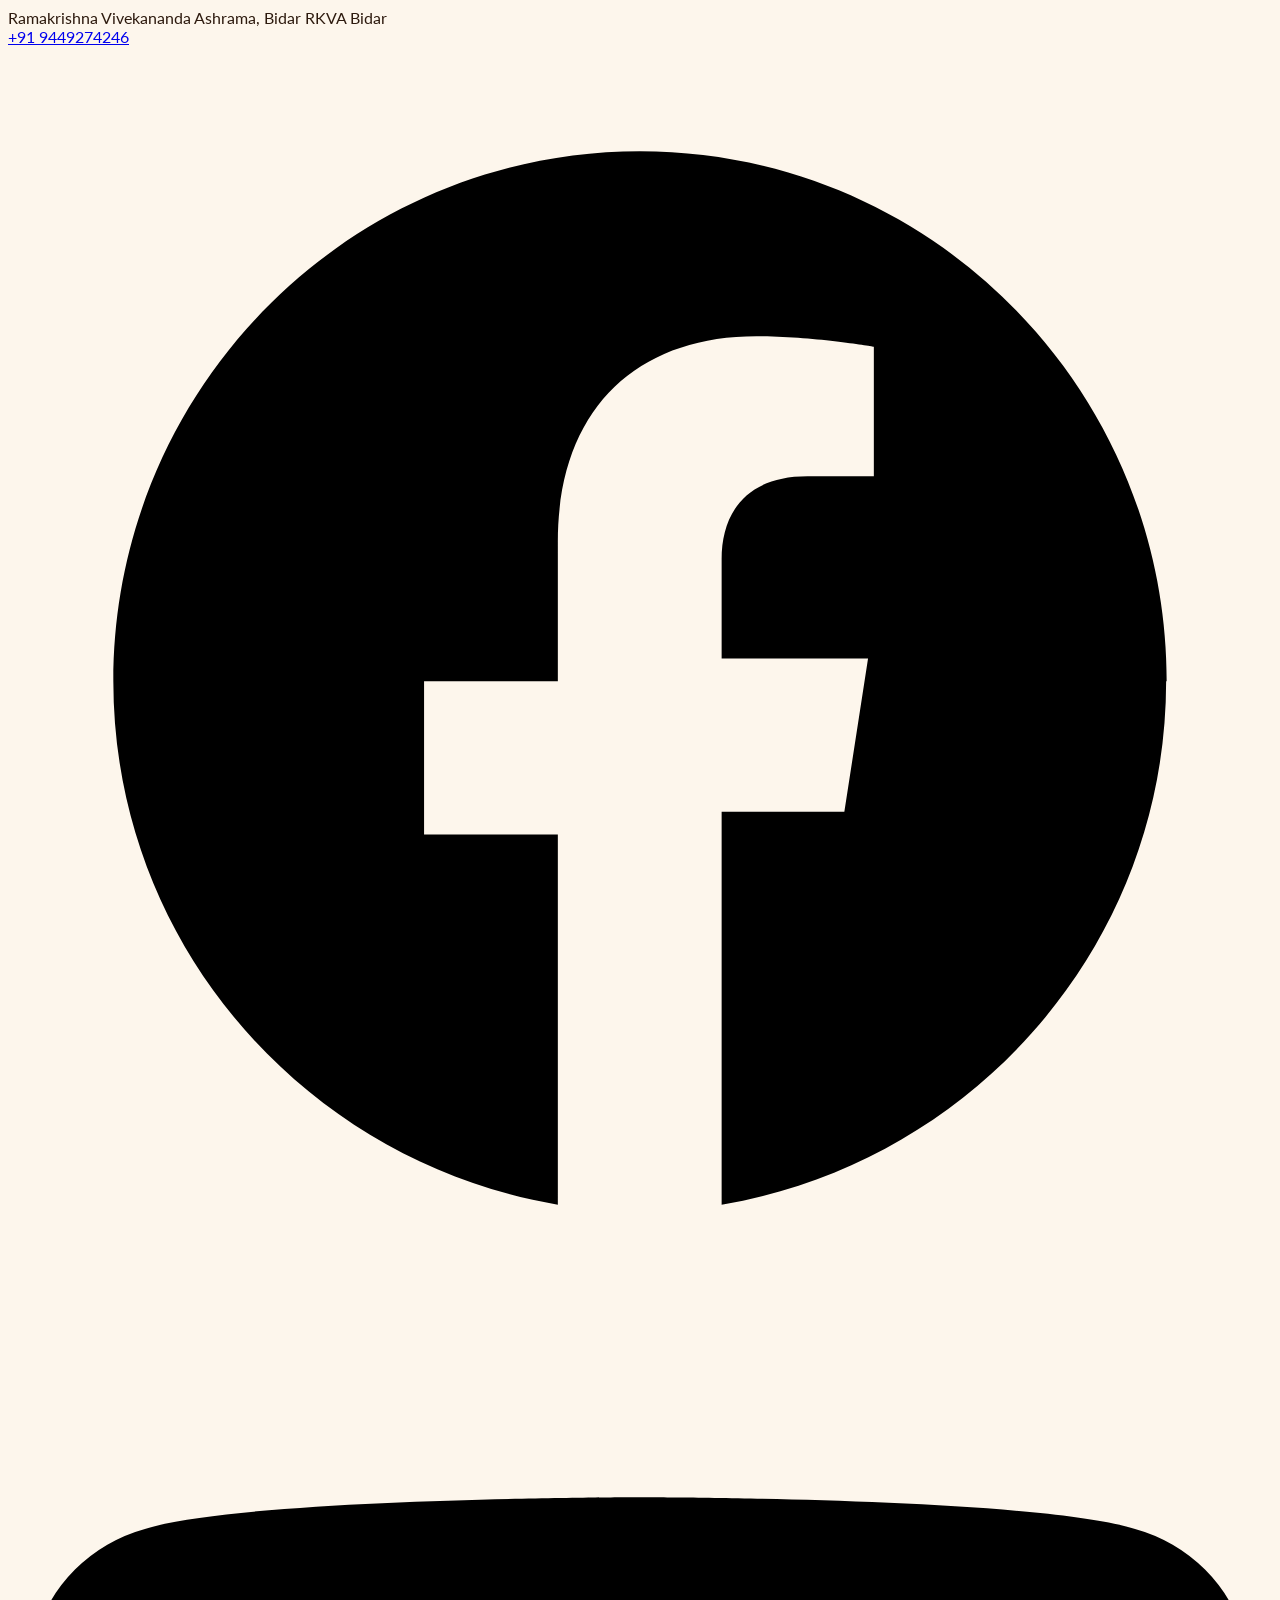
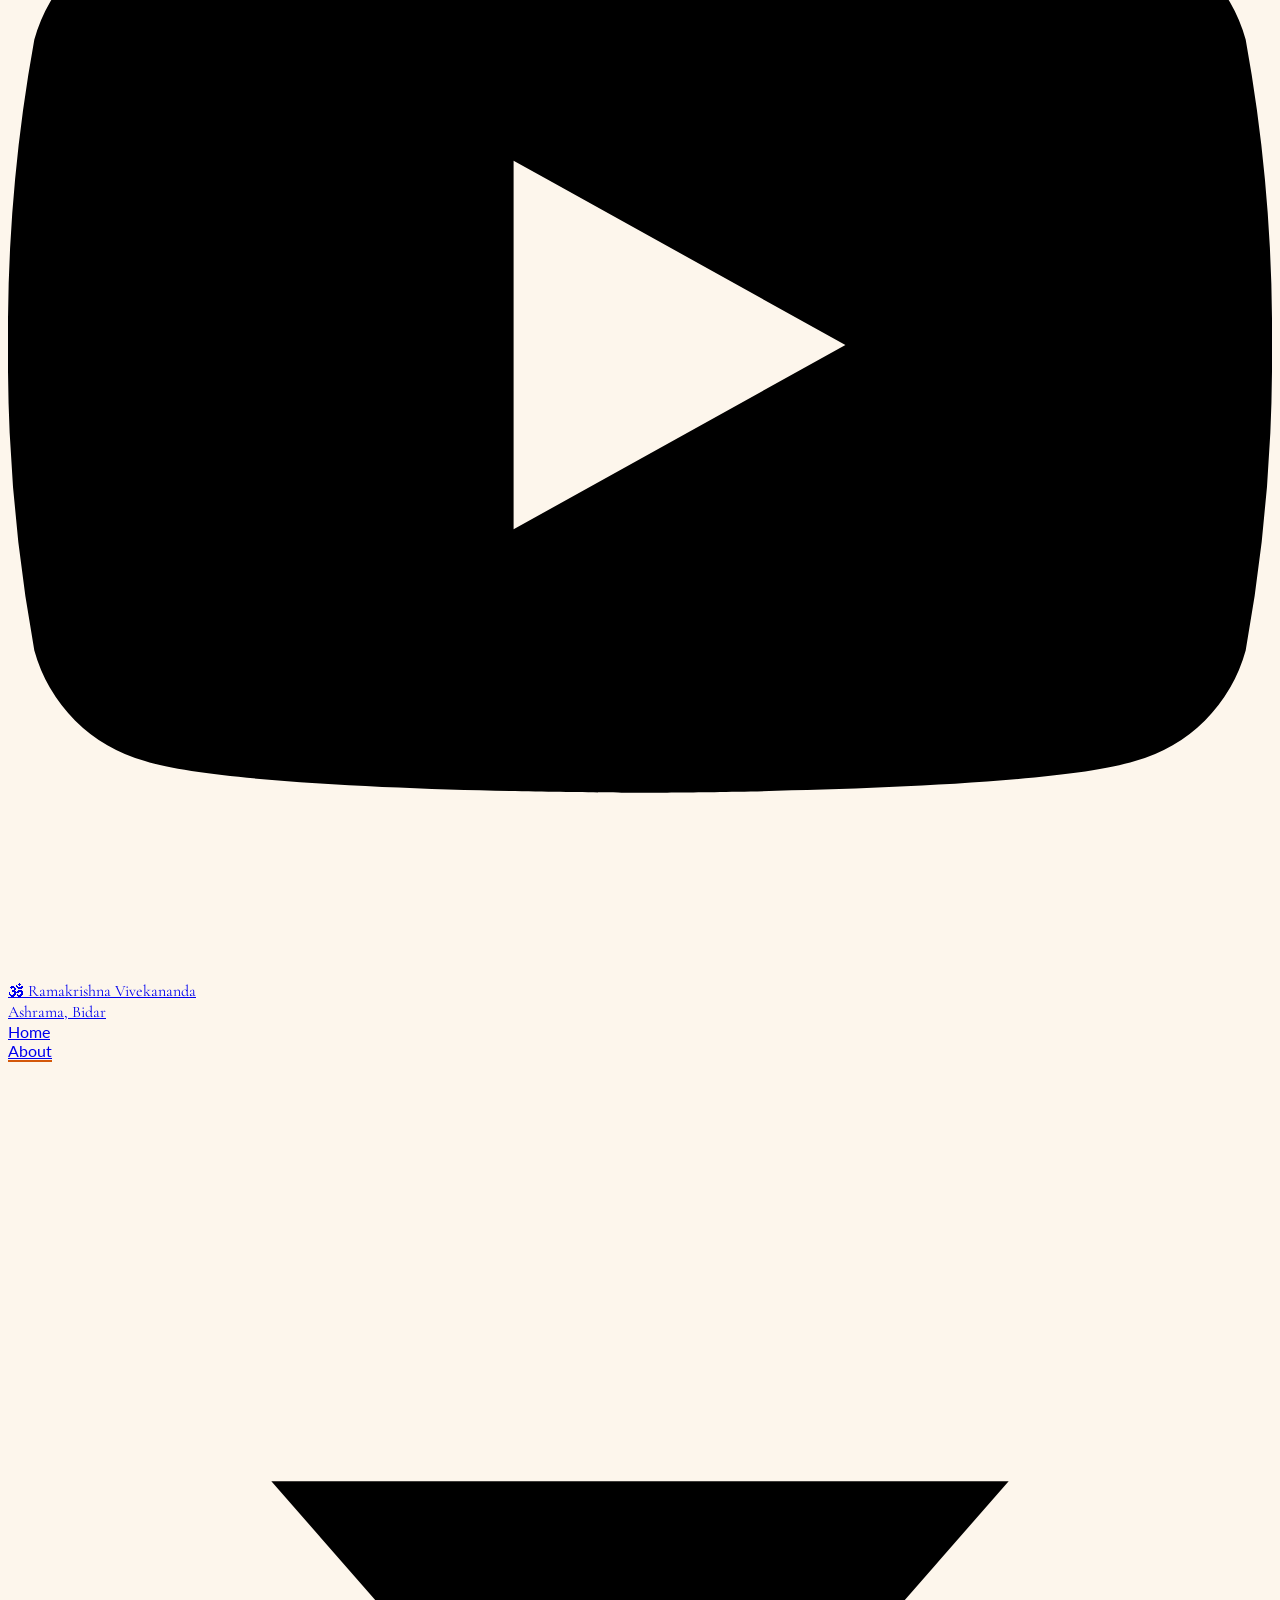
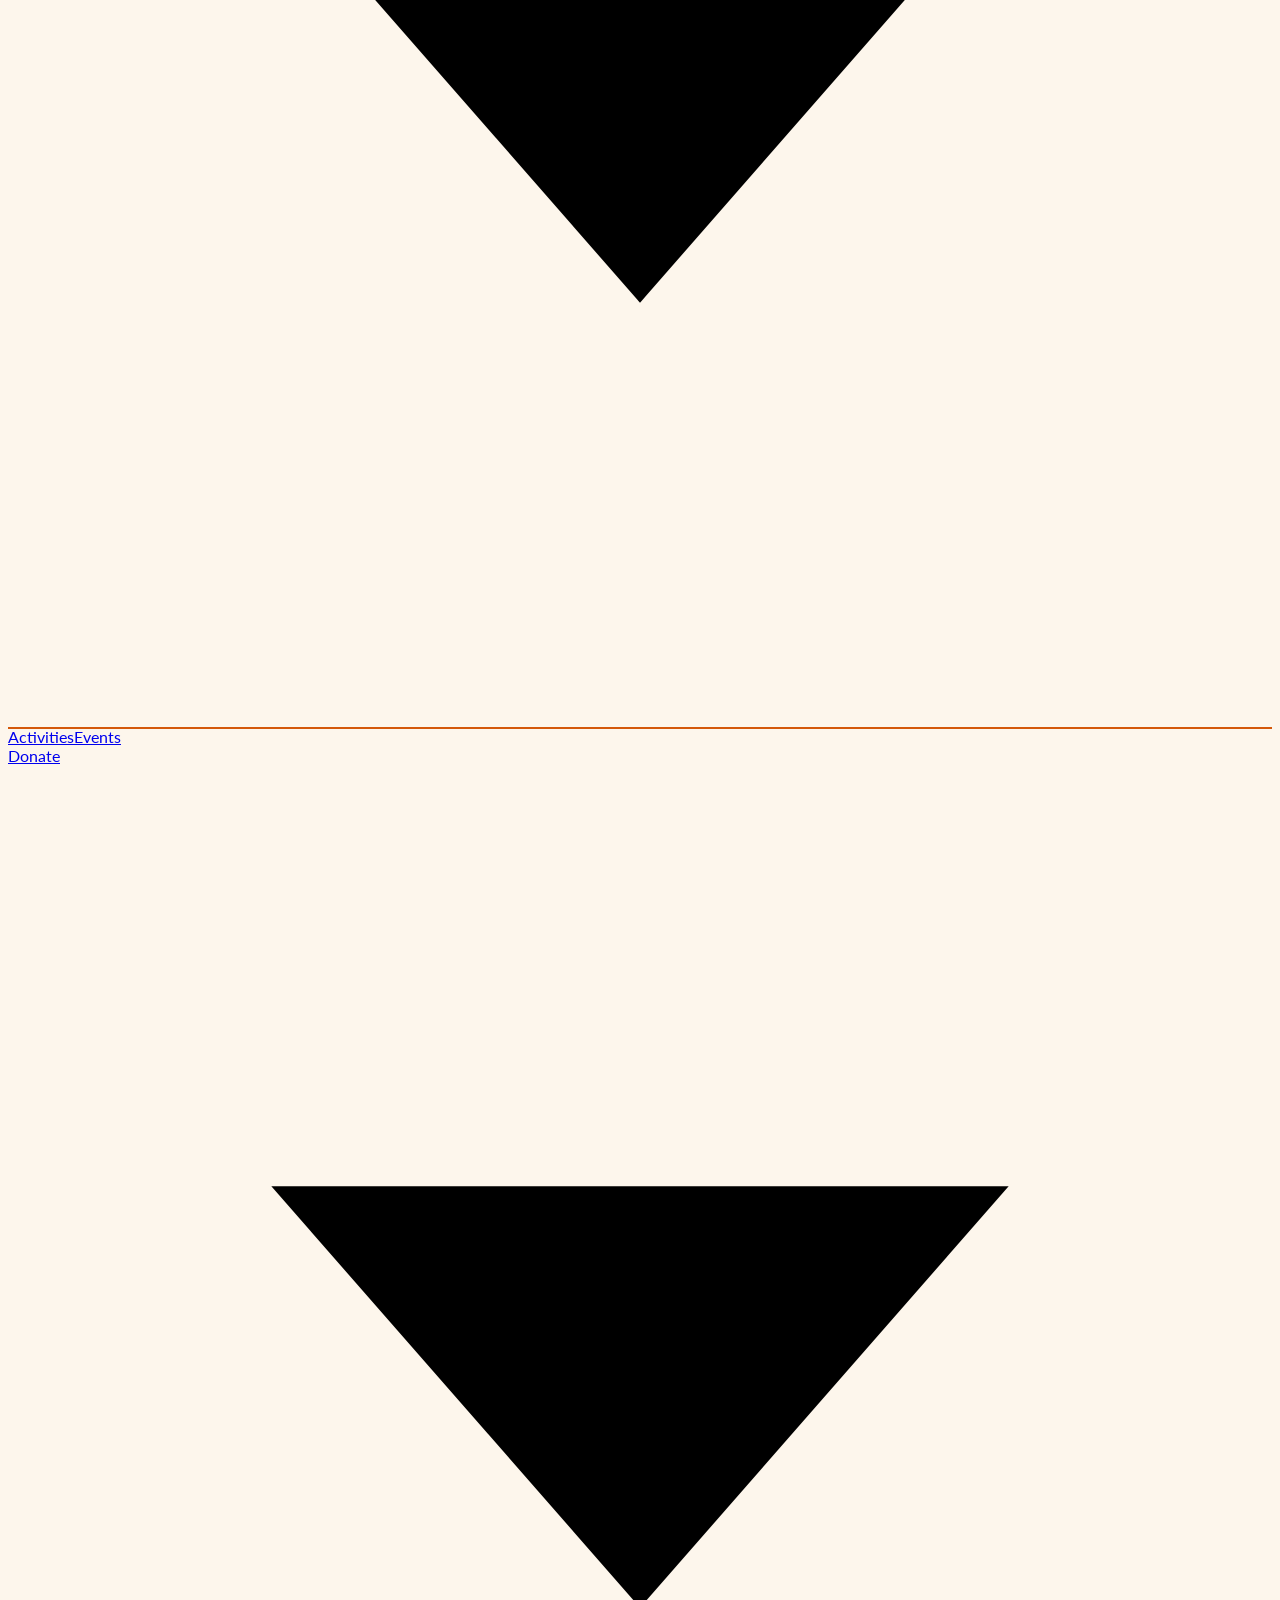
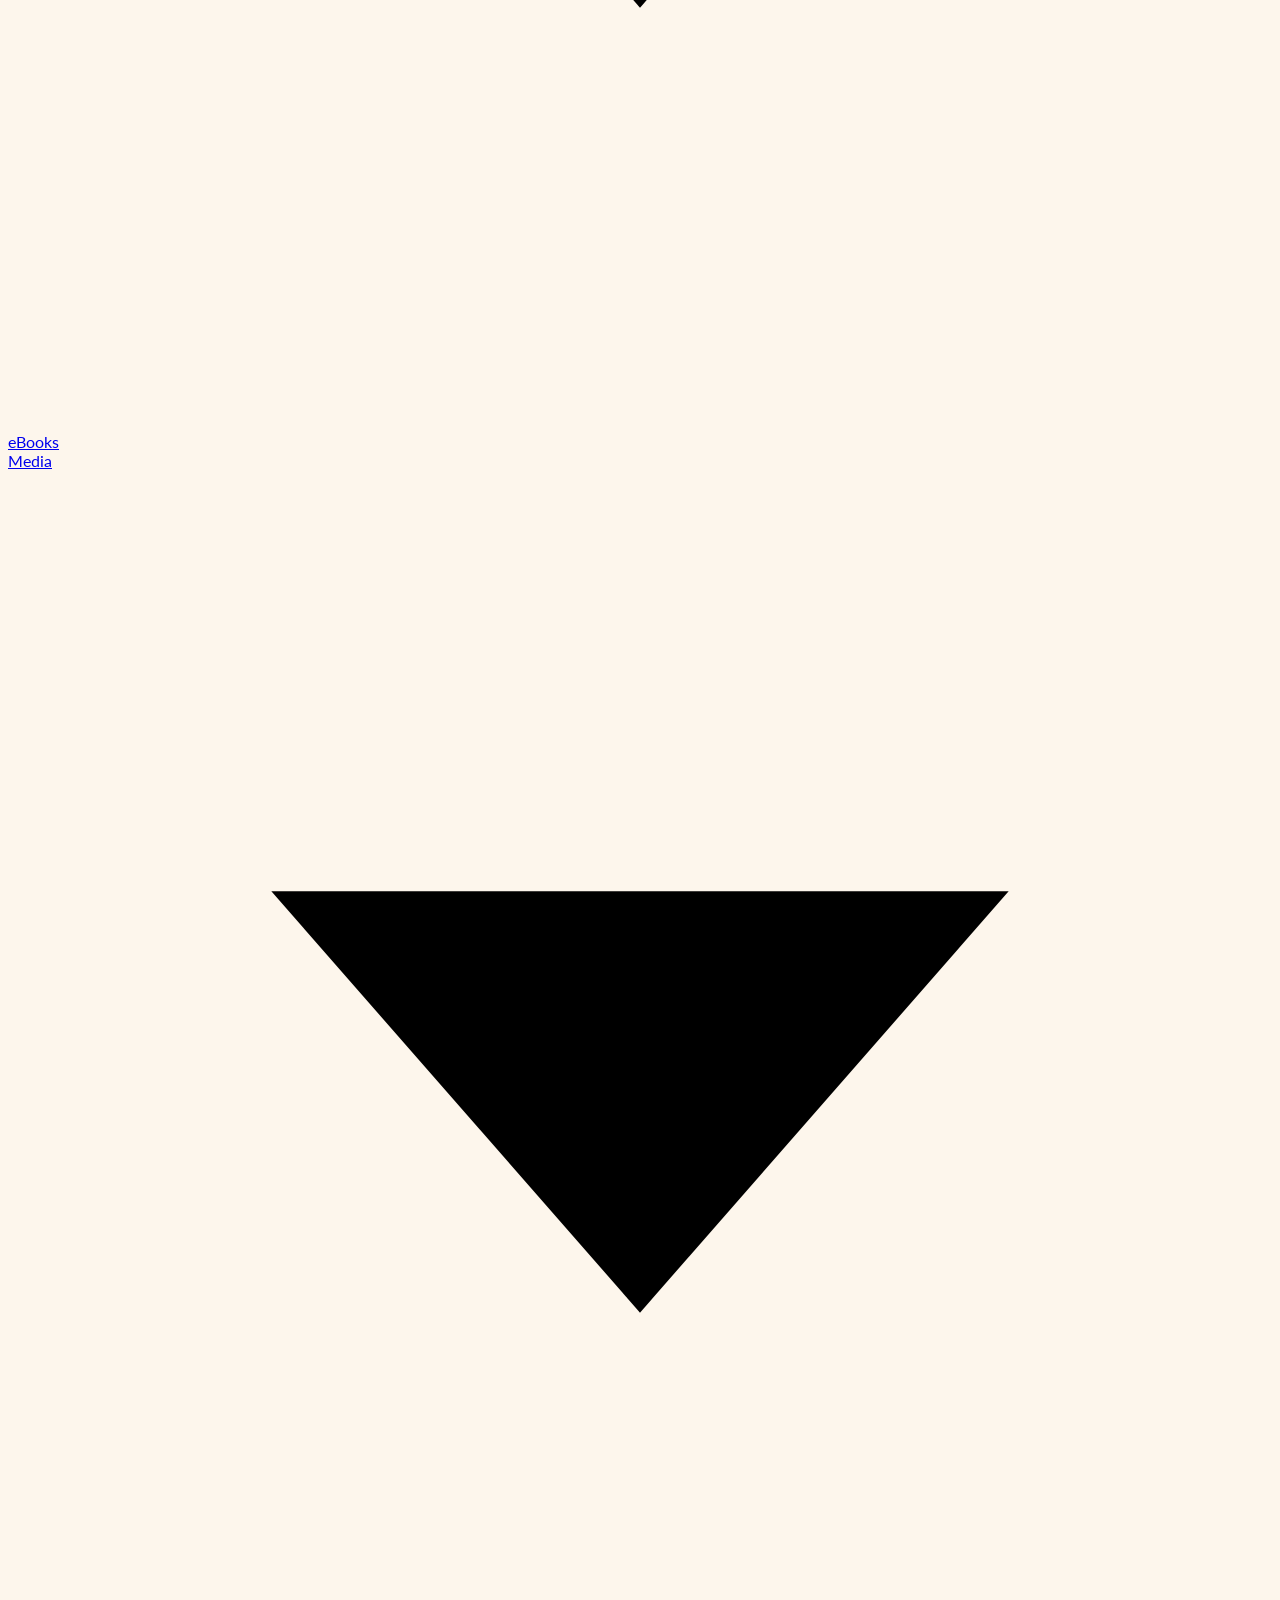
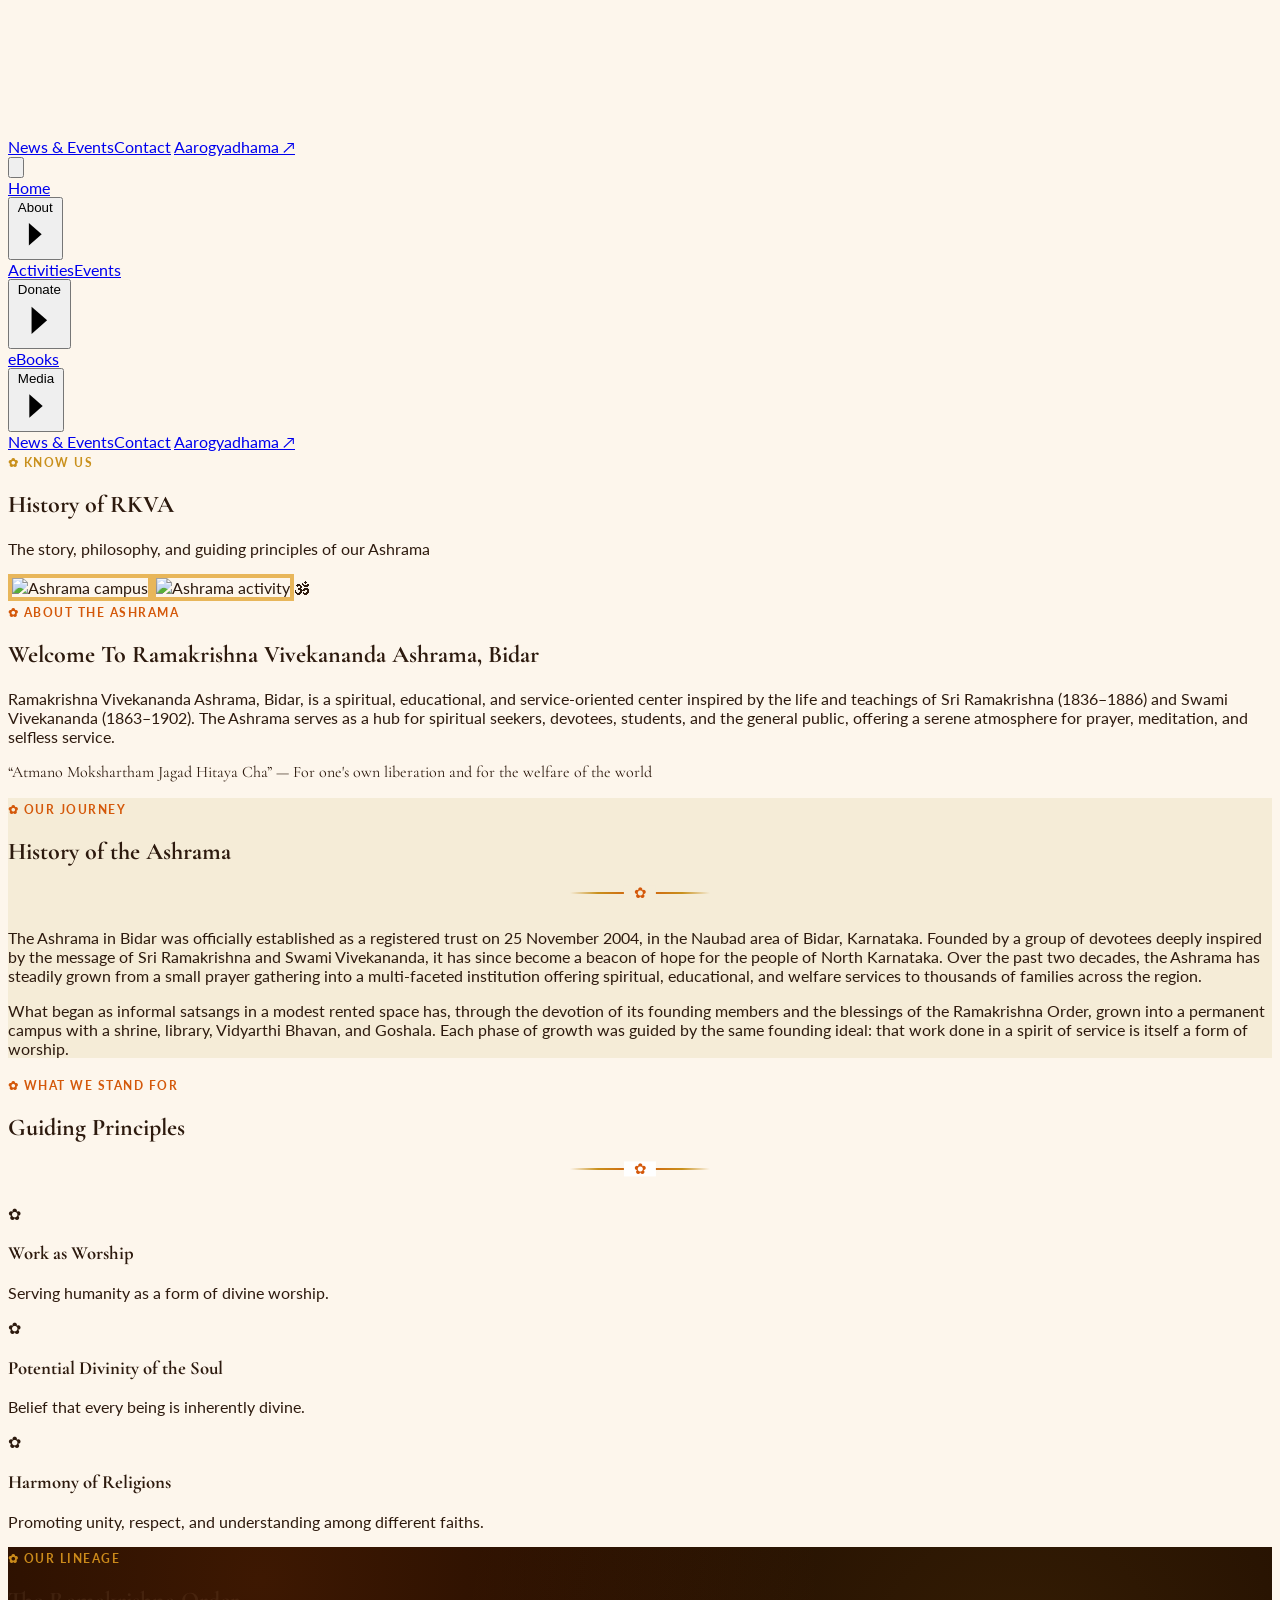
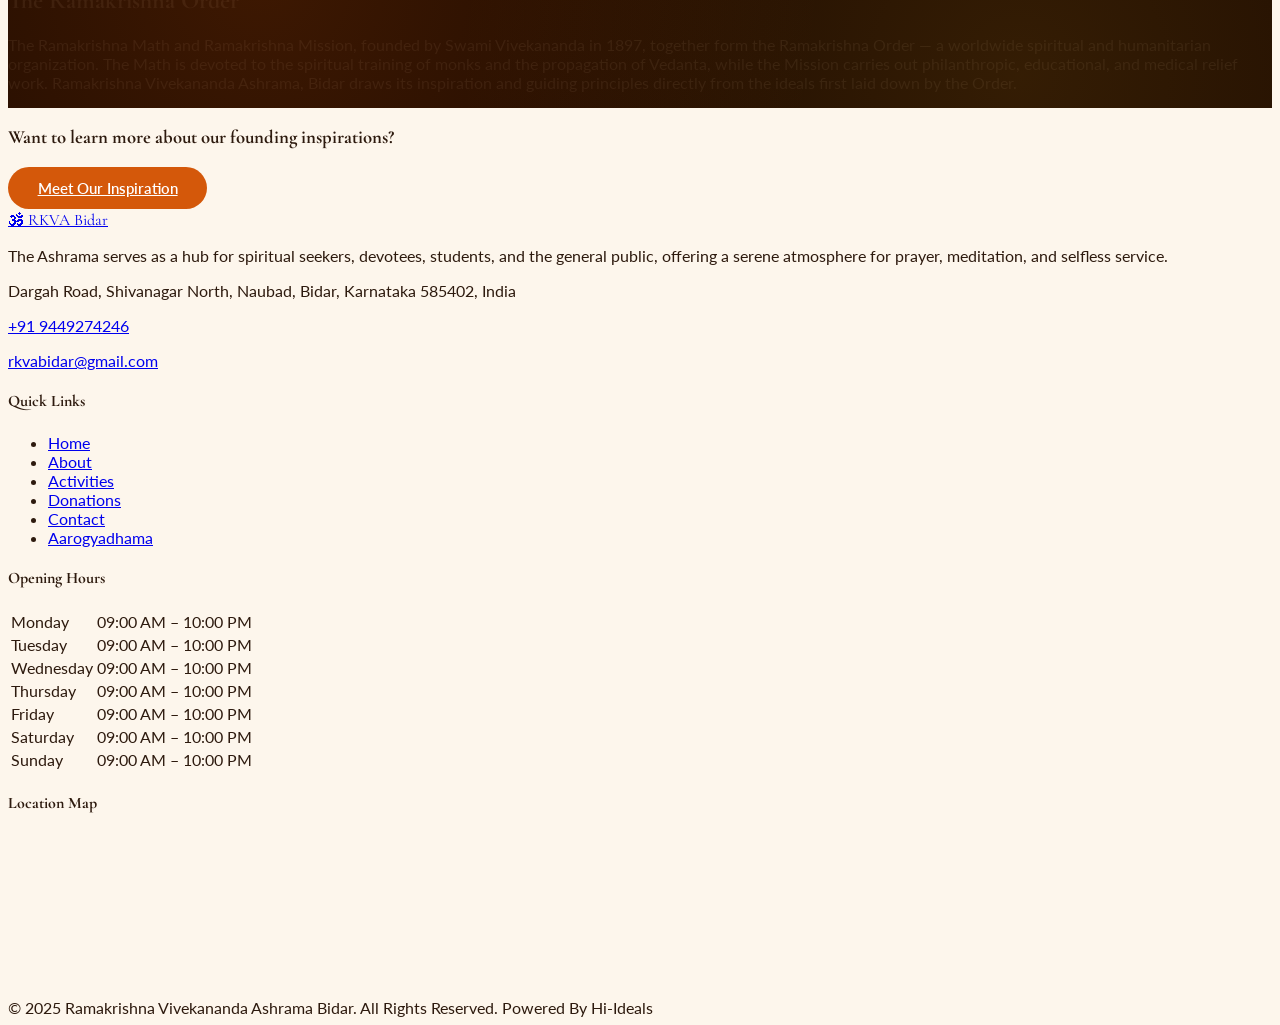
==== about.html @ fea3c3f0 "latest push" ====
<!DOCTYPE html>
<html lang="en">
<head>
  <meta charset="UTF-8">
  <meta name="viewport" content="width=device-width, initial-scale=1.0">
  <title>About — Ramakrishna Vivekananda Ashrama, Bidar</title>
  <meta name="description" content="The history, philosophy, and guiding principles of Ramakrishna Vivekananda Ashrama, Bidar.">
  <link rel="preconnect" href="https://fonts.googleapis.com">
  <link href="https://fonts.googleapis.com/css2?family=Cormorant+Garamond:ital,wght@0,600;0,700;1,400&family=Lato:wght@400;600;700&display=swap" rel="stylesheet">
  <script src="https://cdn.tailwindcss.com"></script>
  <link rel="stylesheet" href="style.css">
</head>
<body class="antialiased">

  <div id="site-header-mount"></div>

  <!-- ============ PAGE HEADER ============ -->
  <section class="relative bg-[var(--primary-dark)] py-20 sm:py-28 overflow-hidden">
    <div class="absolute inset-0 opacity-25" style="background-image:url('https://picsum.photos/1600/600?random=100');background-size:cover;background-position:center;"></div>
    <div class="absolute inset-0 bg-gradient-to-t from-[var(--primary-dark)] via-[var(--primary-dark)]/70 to-[var(--primary-dark)]/40"></div>
    <div class="relative max-w-4xl mx-auto px-4 sm:px-6 text-center">
      <span class="tag-eyebrow" style="color: var(--gold);">✿ Know Us</span>
      <h1 class="font-display font-bold text-4xl sm:text-6xl text-white mt-3">History of RKVA</h1>
      <p class="text-white/75 mt-4 max-w-xl mx-auto">The story, philosophy, and guiding principles of our Ashrama</p>
    </div>
  </section>

  <!-- ============ ABOUT INTRO ============ -->
  <section class="bg-white py-20">
    <div class="max-w-7xl mx-auto px-4 sm:px-6 grid lg:grid-cols-2 gap-14 items-center">
      <div class="relative h-[420px] sm:h-[460px]" id="about-page-collage"></div>
      <div>
        <span class="tag-eyebrow">✿ About the Ashrama</span>
        <h2 class="font-display font-bold text-4xl text-[var(--text-dark)] mt-3 mb-4" id="about-page-heading"></h2>
        <p class="text-[var(--text-muted)] leading-relaxed mb-5" id="about-page-body"></p>
        <p class="font-display italic text-2xl text-[var(--saffron)]" id="about-page-motto"></p>
      </div>
    </div>
  </section>

  <!-- ============ HISTORY ============ -->
  <section class="py-20" style="background: var(--tan);">
    <div class="max-w-4xl mx-auto px-4 sm:px-6 text-center">
      <span class="tag-eyebrow">✿ Our Journey</span>
      <h2 class="font-display font-bold text-4xl text-[var(--text-dark)] mt-3">History of the Ashrama</h2>
      <div class="section-divider on-tan"></div>
      <p class="text-[var(--text-muted)] leading-relaxed text-left sm:text-center mb-5" id="history-body-1"></p>
      <p class="text-[var(--text-muted)] leading-relaxed text-left sm:text-center" id="history-body-2"></p>
    </div>
  </section>

  <!-- ============ GUIDING PRINCIPLES / IDEALS ============ -->
  <section class="bg-white py-20">
    <div class="max-w-7xl mx-auto px-4 sm:px-6 text-center">
      <span class="tag-eyebrow">✿ What We Stand For</span>
      <h2 class="font-display font-bold text-4xl text-[var(--text-dark)] mt-3">Guiding Principles</h2>
      <div class="section-divider on-white"></div>
      <div class="grid grid-cols-1 sm:grid-cols-3 gap-6 mt-10" id="ideals-grid"></div>
    </div>
  </section>

  <!-- ============ RAMAKRISHNA ORDER ============ -->
  <section id="order" class="quote-section py-20">
    <div class="max-w-4xl mx-auto px-4 sm:px-6 text-center relative">
      <span class="tag-eyebrow" style="color: var(--gold);">✿ Our Lineage</span>
      <h2 class="font-display font-bold text-4xl text-white mt-3 mb-6" id="order-heading"></h2>
      <p class="text-white/80 leading-relaxed" id="order-body"></p>
    </div>
  </section>

  <!-- ============ CTA STRIP ============ -->
  <section class="bg-[var(--cream)] py-16">
    <div class="max-w-3xl mx-auto px-4 sm:px-6 text-center">
      <h3 class="font-display font-bold text-3xl text-[var(--text-dark)] mb-4">Want to learn more about our founding inspirations?</h3>
      <a href="inspiration.html" class="btn-saffron">Meet Our Inspiration</a>
    </div>
  </section>

  <div id="site-footer-mount"></div>

  <script src="content.js"></script>
  <script src="common.js"></script>
  <script>
    document.addEventListener('DOMContentLoaded', () => {
      const { about } = SITE;
      document.getElementById('about-page-heading').textContent = about.heading;
      document.getElementById('about-page-body').textContent = about.body;
      document.getElementById('about-page-motto').textContent = `“${about.motto}” — ${about.mottoTranslation}`;

      const collage = document.getElementById('about-page-collage');
      collage.appendChild(el(`<img src="${about.images[0]}" class="absolute top-0 left-0 w-2/3 rounded-2xl gold-border shadow-lg object-cover h-3/5" alt="Ashrama campus">`));
      collage.appendChild(el(`<img src="${about.images[1]}" class="absolute bottom-0 right-0 w-2/3 rounded-2xl gold-border shadow-lg object-cover h-3/5" alt="Ashrama activity">`));
      collage.appendChild(el(`<span class="absolute -top-2 -right-2 sm:right-8 text-5xl">🕉</span>`));

      document.getElementById('history-body-1').textContent = about.history;
      document.getElementById('history-body-2').textContent = about.extendedHistory;

      const idealsGrid = document.getElementById('ideals-grid');
      about.ideals.forEach((idea, i) => {
        idealsGrid.appendChild(el(`
          <div class="reveal bg-[var(--cream)] rounded-2xl p-7 border-t-4 border-[var(--saffron)]">
            <span class="text-3xl">✿</span>
            <h3 class="font-display font-bold text-xl text-[var(--text-dark)] mt-3 mb-2">${idea.title}</h3>
            <p class="text-sm text-[var(--text-muted)] leading-relaxed">${idea.desc}</p>
          </div>`));
      });

      document.getElementById('order-heading').textContent = about.order.heading;
      document.getElementById('order-body').textContent = about.order.body;

      initScrollReveal();
    });
  </script>
</body>
</html>
---- style.css ----
/* =========================================================
   RKVA Bidar — custom CSS (things Tailwind utilities can't do)
   ========================================================= */

:root {
  --saffron: #D4580A;
  --primary-dark: #1C0A00;
  --gold: #C9901C;
  --maroon: #7B1C2A;
  --cream: #FDF6EC;
  --tan: #F5ECD7;
  --text-dark: #2D1A0E;
  --text-muted: #7A6652;
}

html {
  scroll-behavior: smooth;
}

body {
  font-family: 'Lato', sans-serif;
  color: var(--text-dark);
  background: var(--cream);
}

.font-display {
  font-family: 'Cormorant Garamond', serif;
}

/* ---------- Decorative section divider ---------- */
.section-divider {
  position: relative;
  width: 140px;
  height: 14px;
  margin: 0.5rem auto 1.75rem;
}
.section-divider::before {
  content: "";
  position: absolute;
  top: 50%;
  left: 0;
  right: 0;
  height: 2px;
  transform: translateY(-50%);
  background: linear-gradient(90deg, transparent, var(--gold) 20%, var(--saffron) 50%, var(--gold) 80%, transparent);
}
.section-divider::after {
  content: "✿";
  position: absolute;
  left: 50%;
  top: 50%;
  transform: translate(-50%, -50%);
  background: var(--cream);
  padding: 0 0.6rem;
  color: var(--saffron);
  font-size: 0.95rem;
  line-height: 1;
}
.section-divider.on-tan::after { background: var(--tan); }
.section-divider.on-dark::after { background: var(--primary-dark); color: var(--gold); }
.section-divider.on-white::after { background: #fff; }

/* ---------- Hero slider ---------- */
.hero-slider { position: relative; height: 90vh; min-height: 480px; overflow: hidden; }
.hero-slide {
  position: absolute; inset: 0;
  opacity: 0; visibility: hidden;
  transition: opacity 1.1s ease-in-out;
  background-size: cover; background-position: center;
}
.hero-slide.active { opacity: 1; visibility: visible; z-index: 1; }
.hero-slide::before {
  content: "";
  position: absolute; inset: 0;
  background: rgba(28, 10, 0, 0.55);
}
.hero-slide-content {
  position: relative; z-index: 2;
  height: 100%;
  display: flex; flex-direction: column; align-items: center; justify-content: center;
  text-align: center; padding: 0 1.5rem;
}
.hero-dot {
  width: 9px; height: 9px; border-radius: 50%;
  background: rgba(255,255,255,0.45);
  transition: background 0.3s, transform 0.3s;
  cursor: pointer;
}
.hero-dot.active { background: var(--saffron); transform: scale(1.3); }
.hero-arrow {
  position: absolute; top: 50%; transform: translateY(-50%);
  z-index: 3; color: rgba(255,255,255,0.85);
  width: 44px; height: 44px;
  display: flex; align-items: center; justify-content: center;
  cursor: pointer; transition: color 0.2s, background 0.2s;
  border-radius: 50%;
  background: rgba(0,0,0,0.15);
}
.hero-arrow:hover { color: #fff; background: rgba(212,88,10,0.55); }

/* ---------- Buttons ---------- */
.btn-saffron {
  display: inline-flex; align-items: center; gap: 0.5rem;
  background: var(--saffron); color: #fff;
  padding: 0.75rem 1.85rem;
  border-radius: 999px;
  font-weight: 600; font-size: 0.95rem;
  transition: background 0.25s ease, transform 0.2s ease;
  white-space: nowrap;
}
.btn-saffron:hover { background: var(--maroon); transform: translateY(-1px); }

.btn-outline-saffron {
  display: inline-flex; align-items: center; gap: 0.5rem;
  border: 2px solid var(--saffron);
  color: var(--saffron);
  padding: 0.7rem 1.75rem;
  border-radius: 999px;
  font-weight: 600; font-size: 0.95rem;
  transition: background 0.25s ease, color 0.25s ease;
  background: transparent;
}
.btn-outline-saffron:hover { background: var(--saffron); color: #fff; }

/* ---------- Nav dropdowns (desktop) ---------- */
.nav-item { position: relative; }
.nav-dropdown {
  position: absolute; top: 100%; left: 0;
  background: #fff;
  min-width: 240px;
  box-shadow: 0 12px 28px rgba(28,10,0,0.14);
  border-top: 3px solid var(--saffron);
  border-radius: 0 0 0.75rem 0.75rem;
  opacity: 0; visibility: hidden; transform: translateY(8px);
  transition: opacity 0.2s ease, transform 0.2s ease, visibility 0.2s;
  z-index: 50;
  padding: 0.4rem 0;
}
.nav-item:hover > .nav-dropdown { opacity: 1; visibility: visible; transform: translateY(0); }
.nav-sub { position: relative; }
.nav-subdropdown {
  position: absolute; top: 0; left: 100%;
  background: #fff;
  min-width: 220px;
  box-shadow: 0 12px 28px rgba(28,10,0,0.14);
  border-top: 3px solid var(--gold);
  border-radius: 0 0.75rem 0.75rem 0.75rem;
  opacity: 0; visibility: hidden; transform: translateX(8px);
  transition: opacity 0.2s ease, transform 0.2s ease, visibility 0.2s;
  z-index: 51;
  padding: 0.4rem 0;
}
.nav-sub:hover > .nav-subdropdown { opacity: 1; visibility: visible; transform: translateX(0); }

.nav-link-active { border-bottom: 2px solid var(--saffron); }

/* ---------- Mobile accordion nav ---------- */
.mobile-accordion-trigger[aria-expanded="true"] .accordion-chevron { transform: rotate(90deg); }
.accordion-chevron { transition: transform 0.2s ease; }
.mobile-panel { max-height: 0; overflow: hidden; transition: max-height 0.3s ease; }

/* ---------- Cards / images ---------- */
.gold-border { border: 4px solid #E8B65A; }

.inspiration-card { position: relative; overflow: hidden; border-radius: 1rem; }
.inspiration-card img { transition: transform 0.5s ease; }
.inspiration-card:hover img { transform: scale(1.08); }
.inspiration-card:hover { box-shadow: 0 0 0 3px var(--gold); }
.inspiration-overlay {
  position: absolute; left: 0; right: 0; bottom: 0;
  background: linear-gradient(to top, rgba(28,10,0,0.92), transparent);
  padding: 1.75rem 1.25rem 1.1rem;
}

.activity-card { transition: border-color 0.25s ease, transform 0.25s ease; border-left: 4px solid transparent; }
.activity-card:hover { border-left-color: var(--saffron); transform: translateY(-2px); }

/* ---------- Daily quote section ---------- */
.quote-section {
  position: relative;
  background: var(--primary-dark);
  overflow: hidden;
}
.quote-section::before {
  content: "";
  position: absolute; inset: 0;
  background: radial-gradient(circle at 20% 20%, rgba(212,88,10,0.18), transparent 55%),
              radial-gradient(circle at 80% 80%, rgba(201,144,28,0.14), transparent 55%);
  pointer-events: none;
}
.quote-mark {
  font-family: 'Cormorant Garamond', serif;
  font-size: 9rem;
  line-height: 1;
  color: var(--saffron);
  opacity: 0.22;
}

/* ---------- Arati cards ---------- */
.arati-card {
  position: relative;
  border-radius: 1rem;
  overflow: hidden;
  background-size: cover;
  background-position: center;
  min-height: 280px;
  border-bottom: 4px solid var(--saffron);
}
.arati-card::before {
  content: "";
  position: absolute; inset: 0;
  background: rgba(28,10,0,0.55);
}
.arati-card-content { position: relative; z-index: 1; height: 100%; }

/* ---------- Testimonial carousel ---------- */
.testimonial-track {
  display: flex;
  gap: 1.5rem;
  transition: transform 0.5s ease;
}
.testimonial-slide { flex: 0 0 100%; }
@media (min-width: 768px) {
  .testimonial-slide { flex: 0 0 calc(33.333% - 1rem); }
}

/* ---------- Lightbox ---------- */
.lightbox-overlay {
  position: fixed; inset: 0; z-index: 100;
  background: rgba(10,4,0,0.92);
  display: flex; align-items: center; justify-content: center;
  opacity: 0; visibility: hidden;
  transition: opacity 0.25s ease, visibility 0.25s;
}
.lightbox-overlay.active { opacity: 1; visibility: visible; }
.lightbox-overlay img { max-height: 85vh; max-width: 90vw; border-radius: 0.5rem; box-shadow: 0 20px 60px rgba(0,0,0,0.5); }
.lightbox-close, .lightbox-nav {
  position: absolute; color: #fff; cursor: pointer;
  width: 46px; height: 46px; border-radius: 50%;
  background: rgba(255,255,255,0.1);
  display: flex; align-items: center; justify-content: center;
  transition: background 0.2s ease;
}
.lightbox-close:hover, .lightbox-nav:hover { background: var(--saffron); }
.lightbox-close { top: 1.5rem; right: 1.5rem; }
.lightbox-nav.prev { left: 1.5rem; top: 50%; transform: translateY(-50%); }
.lightbox-nav.next { right: 1.5rem; top: 50%; transform: translateY(-50%); }

/* ---------- Gallery grid hover ---------- */
.gallery-thumb { overflow: hidden; border-radius: 0.75rem; cursor: pointer; position: relative; background: var(--tan); }
.gallery-thumb img { transition: transform 0.4s ease; }
.gallery-thumb:hover img { transform: scale(1.1); }
.gallery-thumb::after {
  content: "";
  position: absolute; inset: 0;
  background: rgba(28,10,0,0);
  transition: background 0.3s ease;
}
.gallery-thumb:hover::after { background: rgba(28,10,0,0.25); }

/* ---------- Scroll reveal ---------- */
.reveal { opacity: 0; transform: translateY(18px); transition: opacity 0.6s ease, transform 0.6s ease; }
.reveal.in-view { opacity: 1; transform: translateY(0); }

/* ---------- Sticky nav shadow ---------- */
#site-header.scrolled { box-shadow: 0 4px 18px rgba(28,10,0,0.10); }

/* ---------- Misc ---------- */
.bg-noise-maroon { background-color: var(--primary-dark); }
.tag-eyebrow {
  letter-spacing: 0.12em;
  text-transform: uppercase;
  font-size: 0.78rem;
  font-weight: 700;
  color: var(--saffron);
}

::selection { background: var(--saffron); color: #fff; }

/* scrollbar (webkit) */
::-webkit-scrollbar { width: 10px; }
::-webkit-scrollbar-track { background: var(--cream); }
::-webkit-scrollbar-thumb { background: var(--gold); border-radius: 6px; }
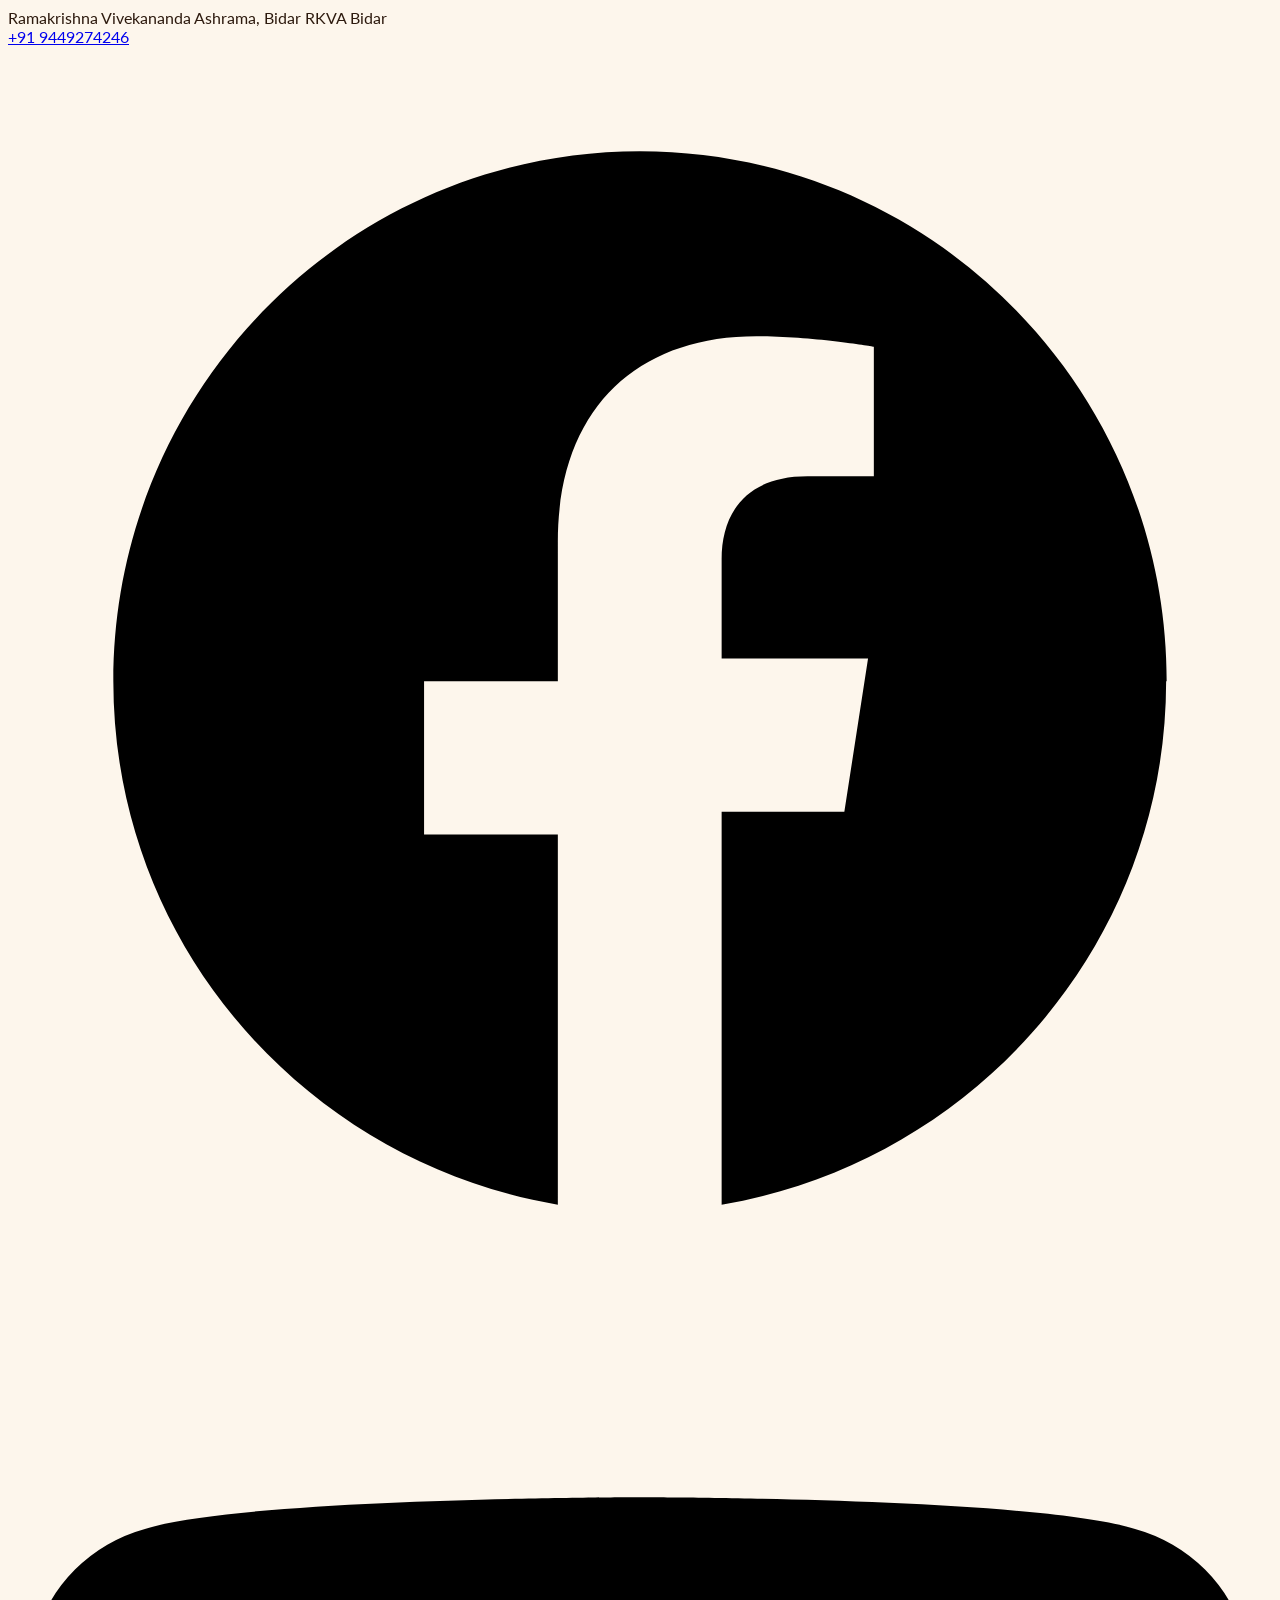
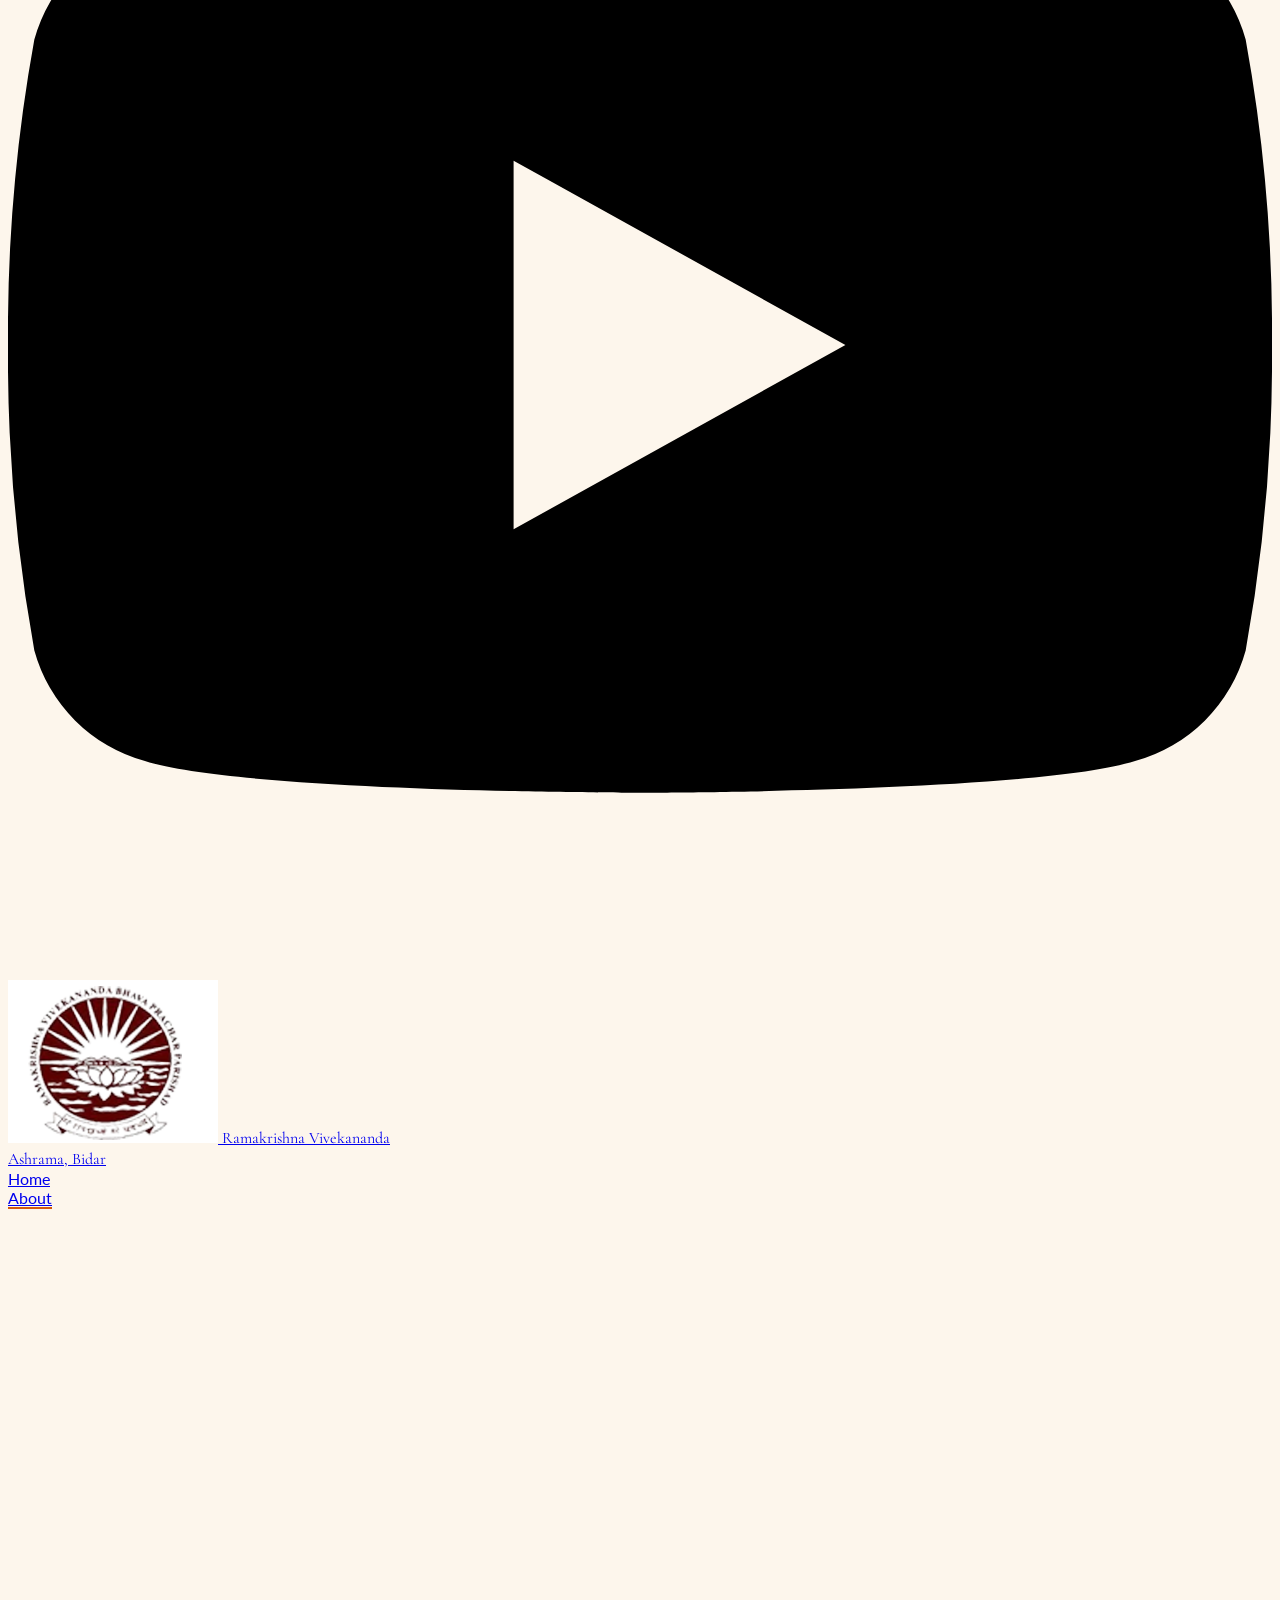
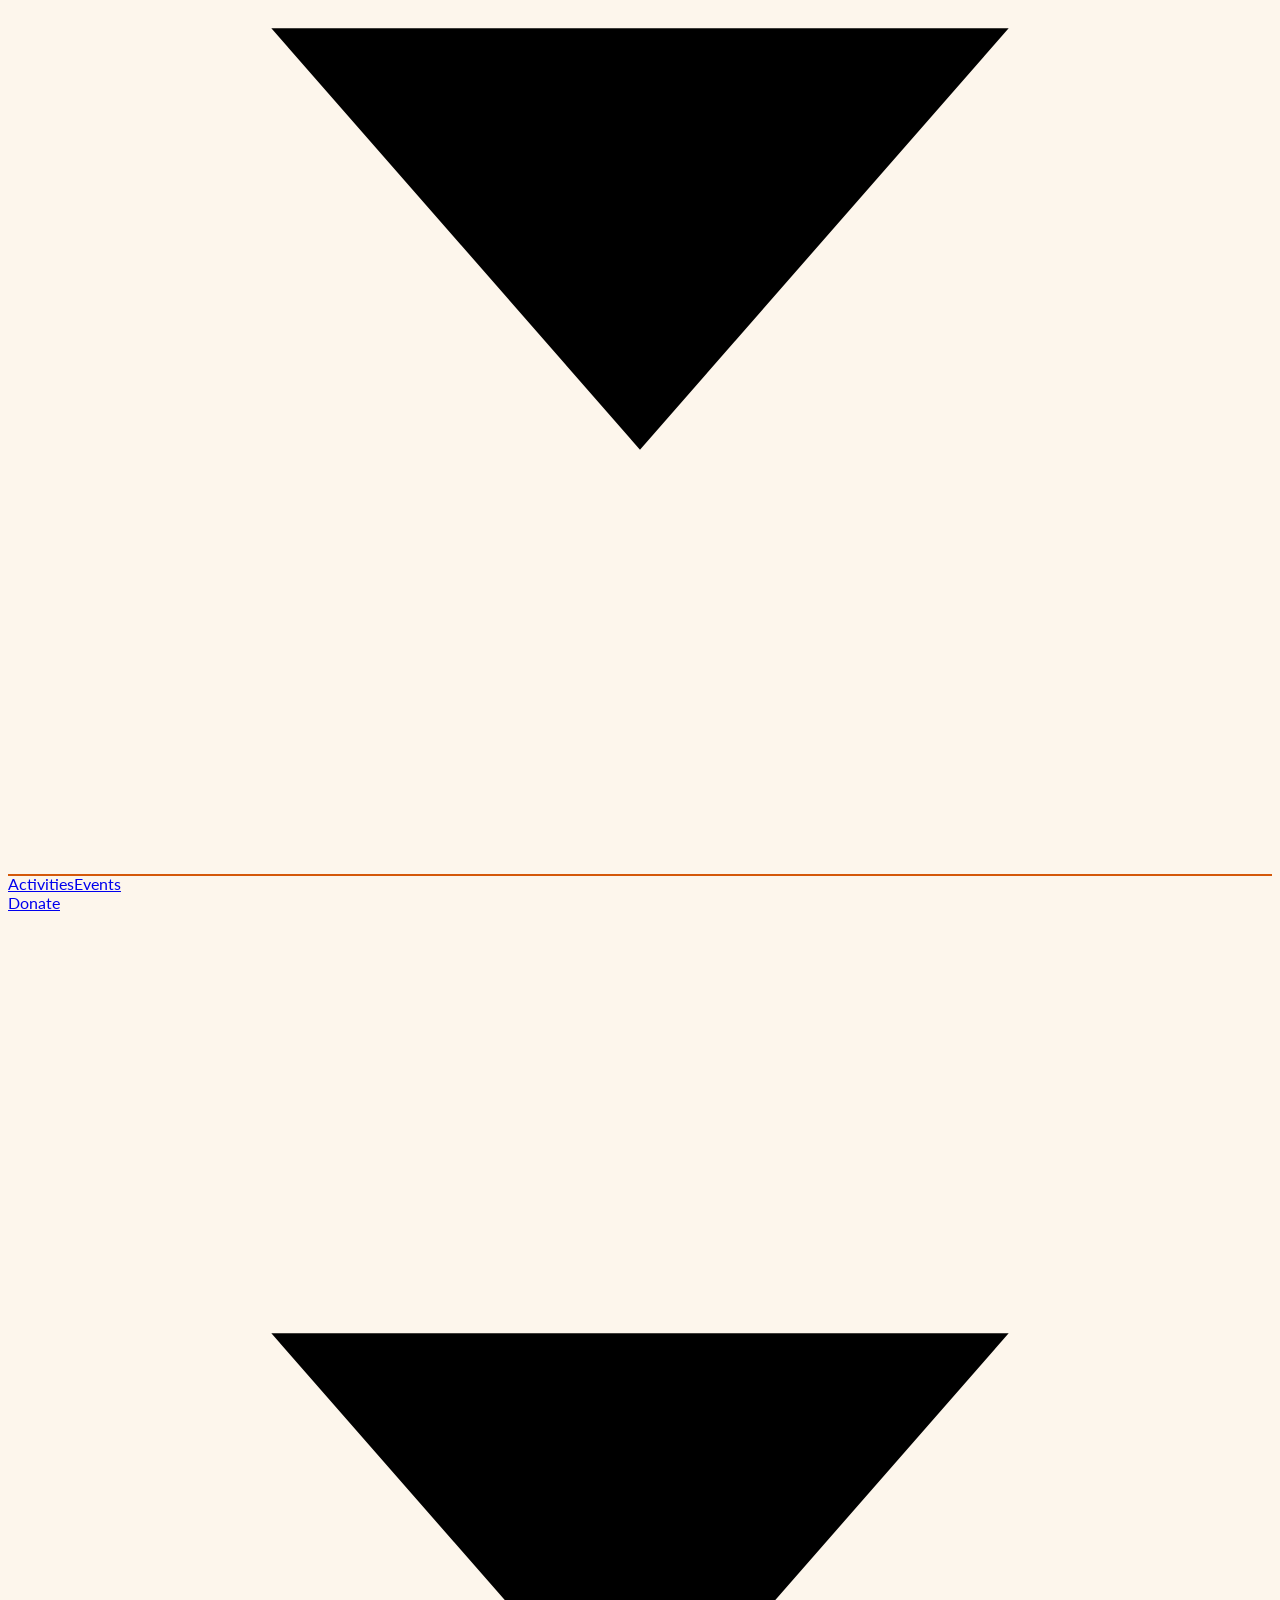
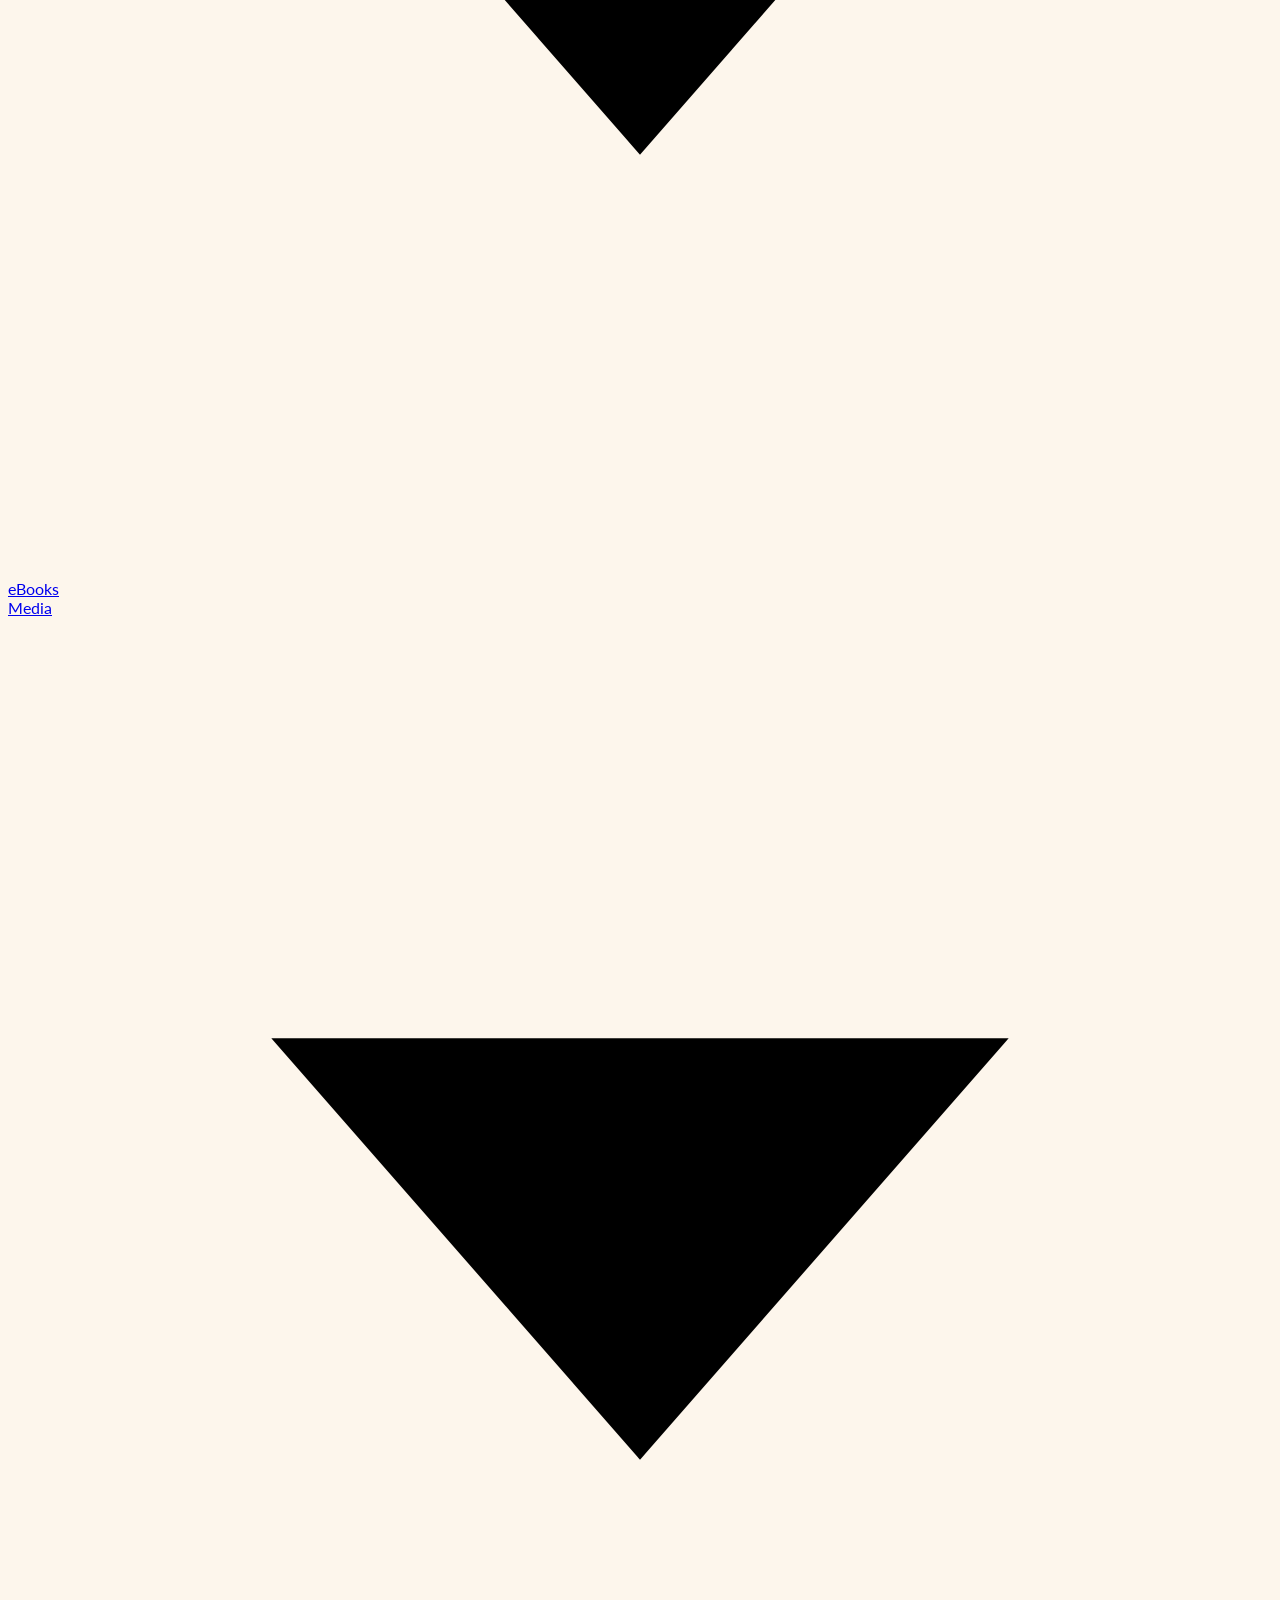
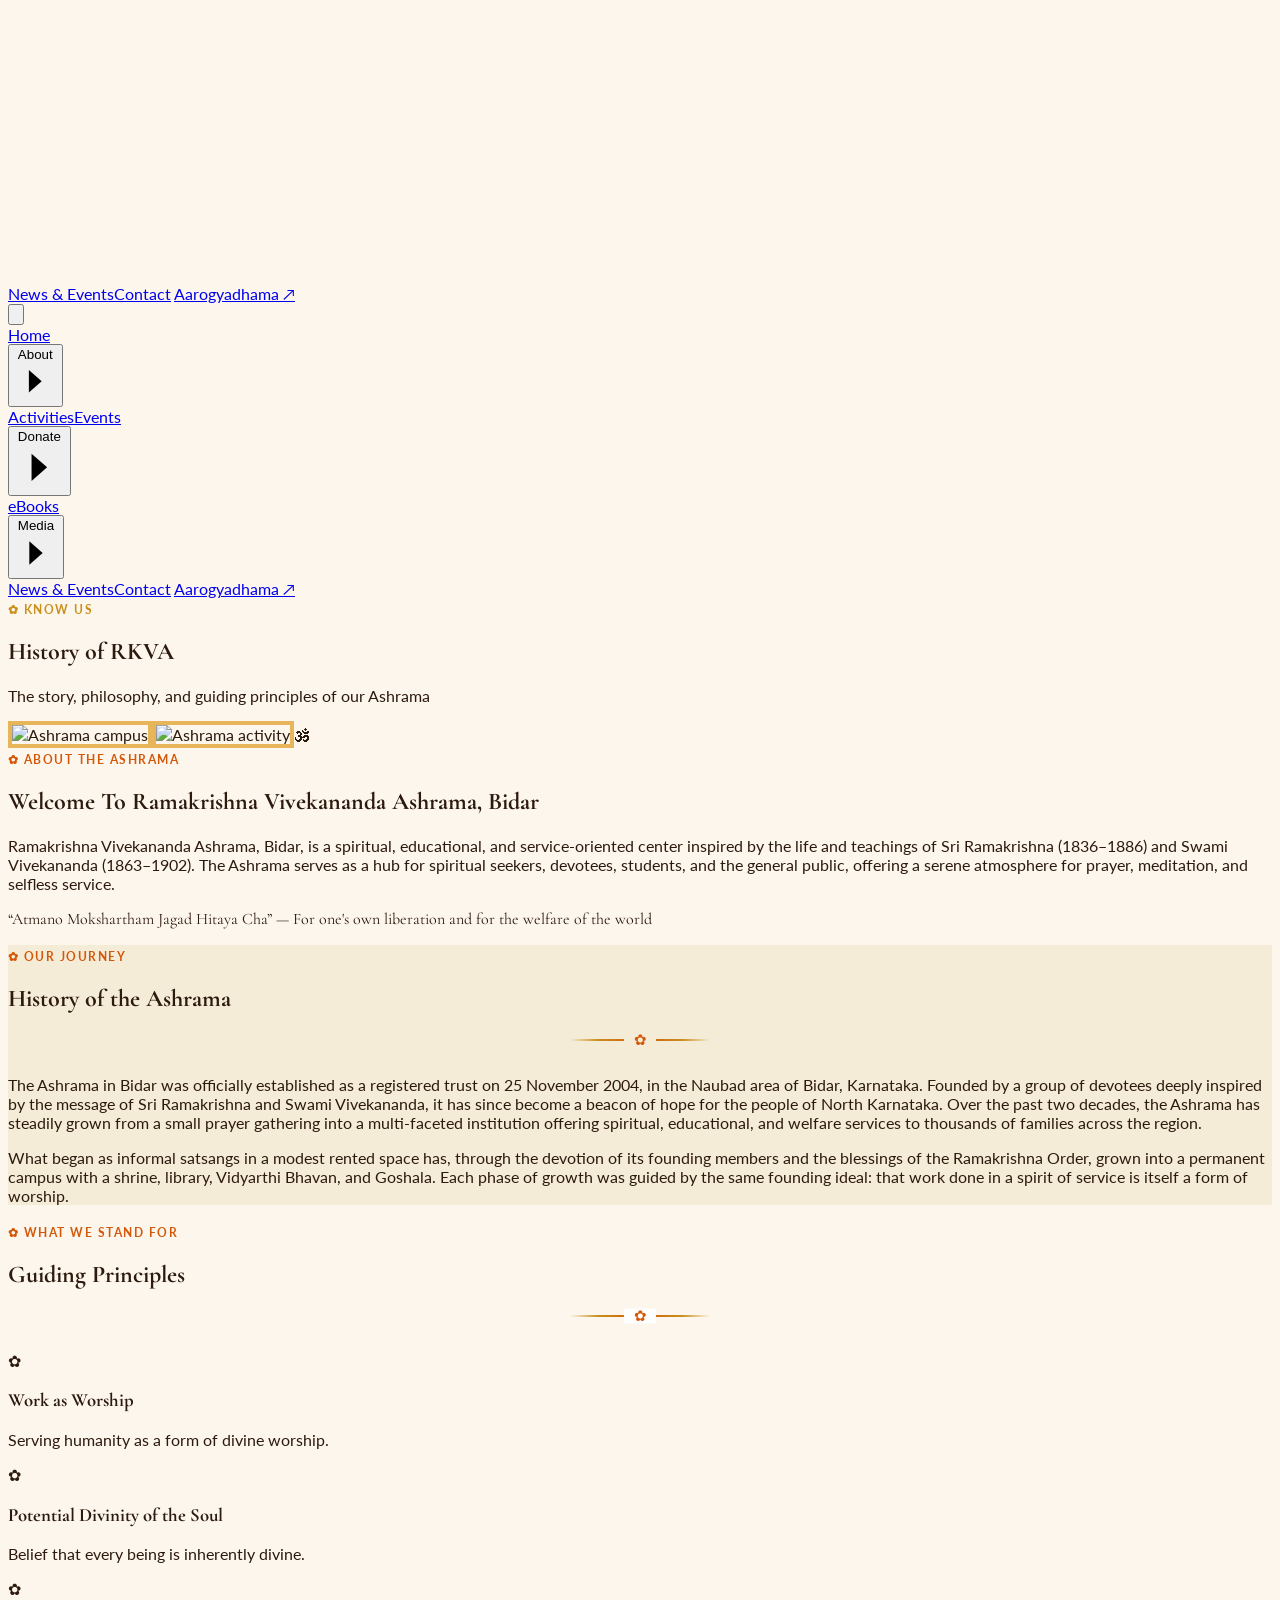
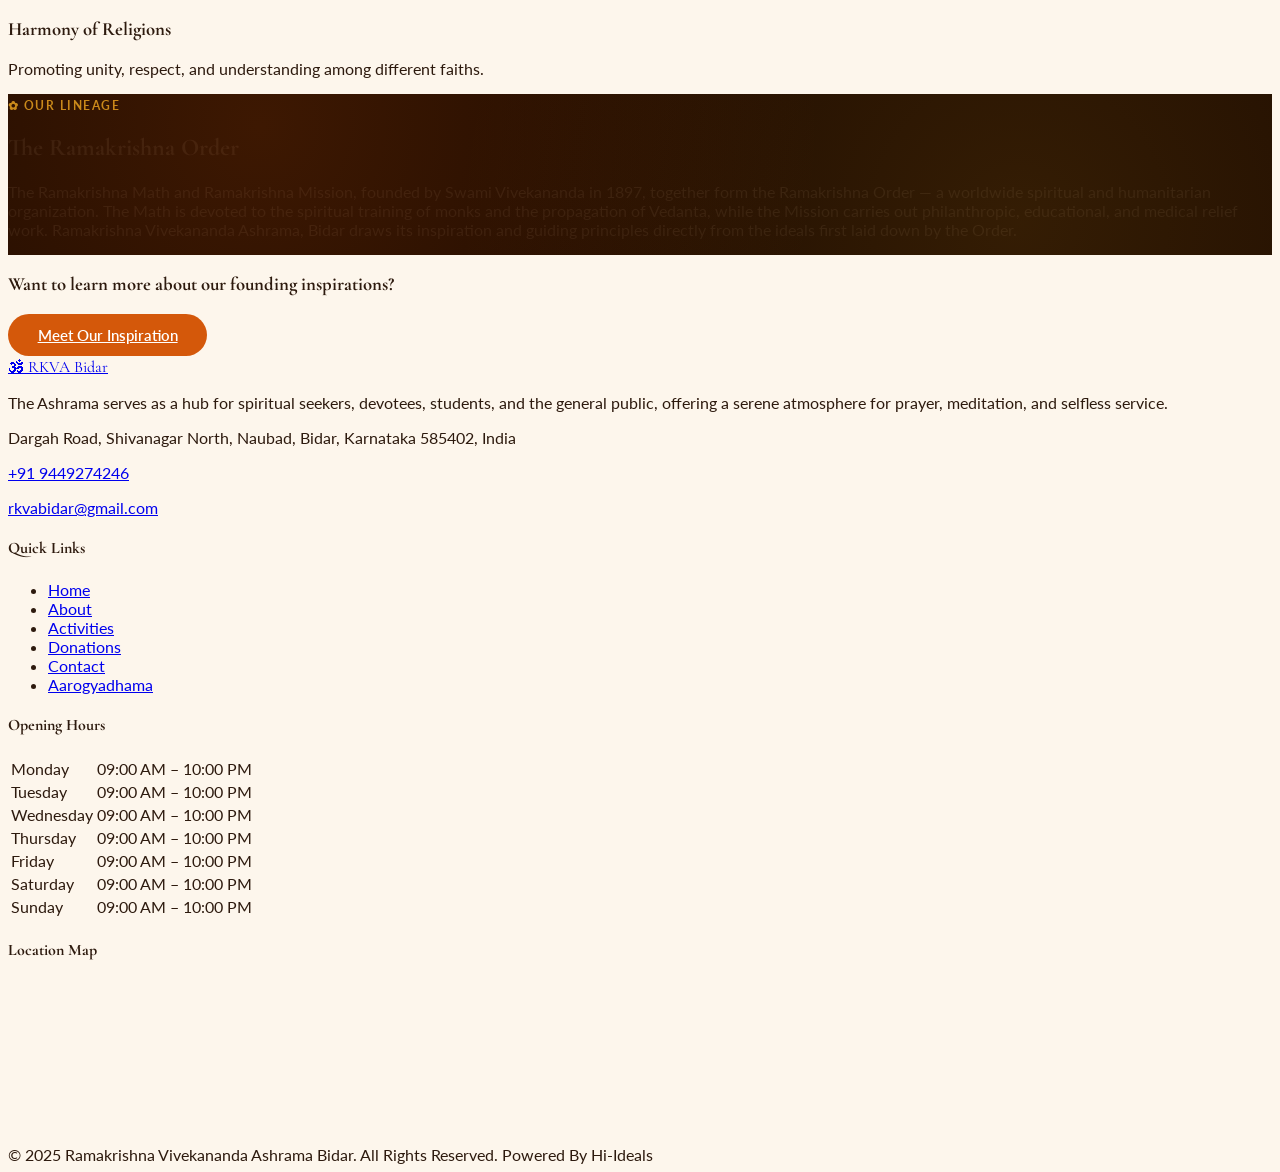
==== commit aa010a5b: "new changes" ====
--- a/about.html
+++ b/about.html
@@ -16,7 +16,7 @@
 
   <!-- ============ PAGE HEADER ============ -->
   <section class="relative bg-[var(--primary-dark)] py-20 sm:py-28 overflow-hidden">
-    <div class="absolute inset-0 opacity-25" style="background-image:url('https://picsum.photos/1600/600?random=100');background-size:cover;background-position:center;"></div>
+    <div class="absolute inset-0 opacity-25" style="background-image:url('assets/images/Screenshot-505.webp');background-size:cover;background-position:center;"></div>
     <div class="absolute inset-0 bg-gradient-to-t from-[var(--primary-dark)] via-[var(--primary-dark)]/70 to-[var(--primary-dark)]/40"></div>
     <div class="relative max-w-4xl mx-auto px-4 sm:px-6 text-center">
       <span class="tag-eyebrow" style="color: var(--gold);">✿ Know Us</span>
